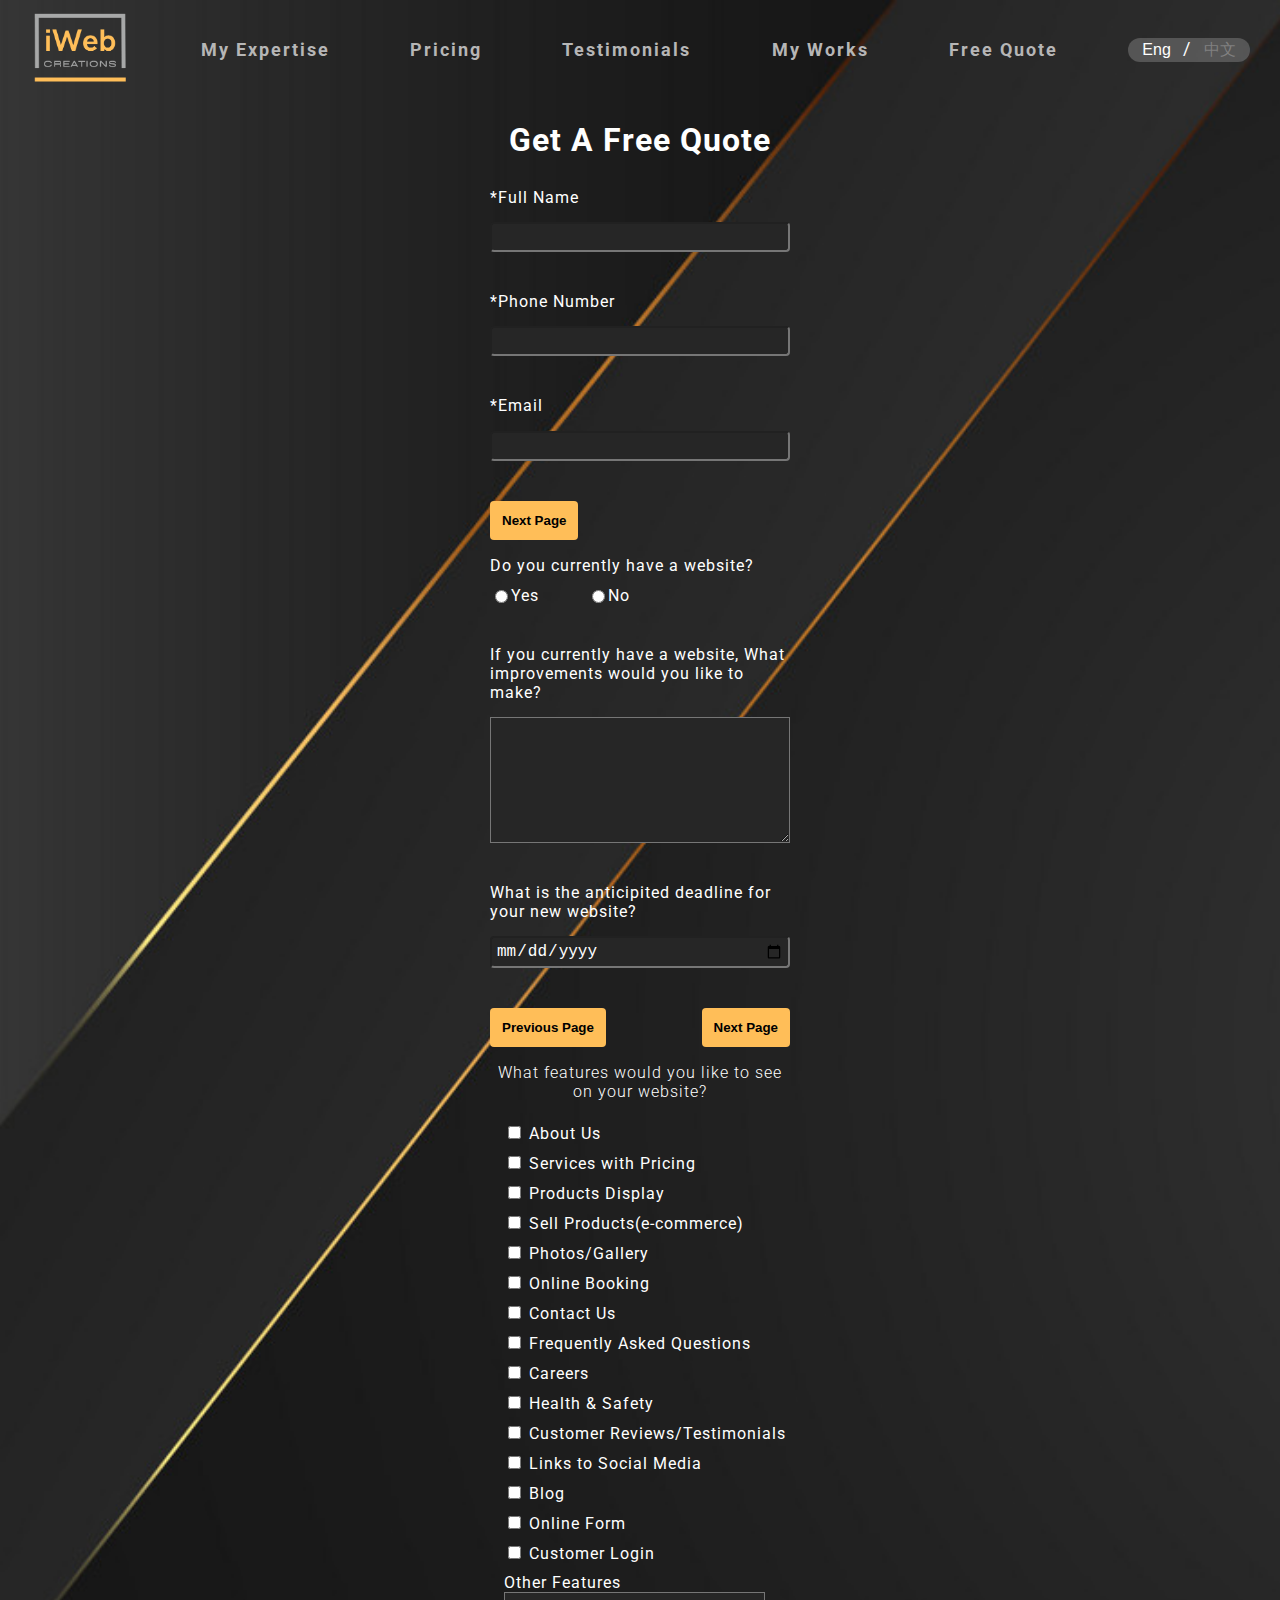
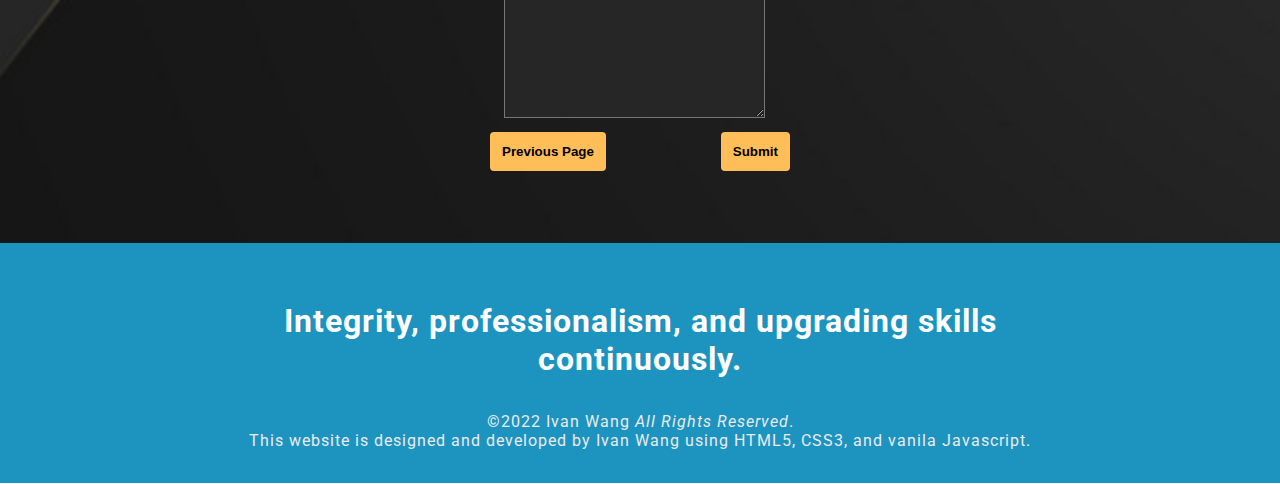
==== contact.html @ b066223b "upload completed website" ====
<!DOCTYPE html>
<html lang="en">

<head>
    <meta charset="UTF-8">
    <meta http-equiv="X-UA-Compatible" content="IE=edge">
    <meta name="viewport" content="width=device-width, initial-scale=1.0">
    <title>Ivan Wang's Portfolio - Free Quote</title>
    <link rel="stylesheet" href="./styles/navigation.css">
    <link rel="stylesheet" href="./styles/contact.css">
    <script src="./scripts/switch-language.js" defer></script>
    <script src="./scripts/contact.js" defer></script>
</head>

<body>
    <nav id="nav-bar">
        <!-- only one of "nav-desktop" and "nav-mobile" will show on user interface. -->
        <div class="nav-desktop" id="nav-desktop">
            <a href="./index.html">
                <img class="logo" src="./images/logo2.png" alt="the logo of iWebCreation"></a>
            <a class="nav-links en expertise-link" href="./index.html#my-expertise">my expertise</a>
            <a class="nav-links cn expertise-link" href="./index.html#my-expertise">技术栈</a>
            <a class="nav-links en price-link" href="./index.html#price-table">Pricing</a>
            <a class="nav-links cn price-link" href="./index.html#price-table">价目表</a>
            <a class="nav-links en testimonial-link" href="./index.html#testimonial">Testimonials</a>
            <a class="nav-links cn testimonial-link" href="./index.html#testimonial">客户评价</a>
            <a class="nav-links en work-link" href="./index.html#work">my works</a>
            <a class="nav-links cn work-link" href="./index.html#work">项目展示</a>
            <a class="nav-links en contact-link" href="#">free quote</a>
            <a class="nav-links cn contact-link" href="#">免费估价</a>
            <div class="nav-language-switch">
                <button class="english-switch" onclick="switchToEnglish()">Eng</button>
                <span class="nav-language-switch-slash">/</span>
                <button class="chinese-switch" onclick="switchToChinese()">中文</button>
            </div>
        </div>
        <div class="nav-mobile" id="nav-mobile">
            <!-- This div is to create an overlay effect when drawer menu is shown. -->
            <div class="nav-mobile-background_overlay-hidden" id="nav-mobile-backgournd_overlay"></div>
            <!-- The empty divs inside nav-menu-button are used for creating animation effects. -->
            <button class="nav-mobile-button" onclick="toggleAll()">
                <div id="nav-mobile-button-div1"></div>
                <div id="nav-mobile-button-div2"></div>
                <div id="nav-mobile-button-div3"></div>
                <div id="nav-mobile-button-div4"></div>
            </button>
            <ul class="nav-mobile-list nav-mobile-list-hidden" id="nav-mobile-list">
                <li>
                    <div class="nav-language-switch">
                        <button class="english-switch" onclick="switchToEnglish()">Eng</button>
                        <span id="nav-language-switch-slash"> / </span>
                        <button class="chinese-switch" onclick="switchToChinese()">中文</button>
                    </div>
                </li>
                <li>
                    <a class="nav-links en expertise-link" href="./index.html#my-expertise">my expertise</a>
                    <a class="nav-links cn expertise-link" href="./index.html#my-expertise">技术栈</a>
                </li>
                <li>
                    <a class="nav-links en price-link" href="./index.html#price-table">Pricing</a>
                    <a class="nav-links cn price-link" href="./index.html#price-table">价目表</a>
                </li>
                <li>
                    <a class="nav-links en testimonial-link" href="./index.html#testimonial">Testimonials</a>
                    <a class="nav-links cn testimonial-link" href="./index.html#testimonial">客户评价</a>
                </li>
                <li>
                    <a class="nav-links en work-link" href="./index.html#work">my works</a>
                    <a class="nav-links cn work-link" href="./index.html#work">项目展示</a>
                </li>
                <li>
                    <a class="nav-links en contact-link" href="#">free quote</a>
                    <a class="nav-links cn contact-link" href="#">免费估价</a>
                </li>
            </ul>
        </div>
    </nav>
    <main>
        <h1>Get A Free Quote</h1>
        <form id="quote-form" action="https://api.staticforms.xyz/submit" method="post" data-multi-step>
            <div class="card active" data-step>
                <div class="label-n-input">
                    <label class="en" for="name">*Full Name</label>
                    <input type="text" name="name" id="input-name">
                </div>
                <div class="label-n-input">
                    <label class="en" for="phone">*Phone Number</label>
                    <input type="number" name="phone" id="input-phone">
                </div>
                <div class="label-n-input">
                    <label class="en" for="email">*Email</label>
                    <input type="email" name="email" id="input-email">
                </div>
                <button class="change-page" data-next>Next Page</button>
            </div>
            <div class="card" data-step>
                <div class="label-n-input">
                    <span class="en">Do you currently have a website?</span>
                    <div class="yes-or-no">
                        <div>
                            <input type="radio" name="$haveWebsite" id="input-have_website" value="I have a website.">
                            <label for="input-have-website">Yes</label>
                        </div>
                        <div>
                            <input type="radio" name="$haveWebsite" id="input-dont-have-website"
                                value="I don't have a website.">
                            <label for="input-have-website">No</label>
                        </div>
                    </div>
                </div>
                <div class="label-n-input">
                    <label class="en" for="input-improvement">If you currently have a website, What improvements would
                        you
                        like to
                        make?</label>
                    <textarea name="$improvement" id="input-improvement" cols="30" rows="8"></textarea>
                </div>
                <div class="label-n-input">
                    <label class="en" for="input-deadline">What is the anticipited deadline for your new website?</label>
                    <input type="date" name="$deadline" id="input-deadline">
                </div>
                <div class="buttons">
                    <button class="change-page" data-previous>Previous Page</button>
                    <button class="change-page" data-next>Next Page</button>
                </div>
            </div>
            <div class="card" data-step>
                <h3>What features would you like to see on your website?</h3>
                <fieldset>
                    <div>
                        <input type="checkbox" name="$about-us" id="input-about-us">
                        <label class="en" for="input-about-us">About Us</label>
                    </div>
                    <div>
                        <input type="checkbox" name="$services-with-pricing" id="input-service-with-pricing">
                        <label class="en" for="input-services-with-pricing">Services with Pricing</label>
                    </div>
                    <div>
                        <input type="checkbox" name="$products-display" id="input-products-display">
                        <label class="en" for="input-products-display">Products Display</label>
                    </div>
                    <div>
                        <input type="checkbox" name="$sell-products" id="input-sell-products">
                        <label class="en" for="input-sell-products">Sell Products(e-commerce)</label>
                    </div>
                    <div>
                        <input type="checkbox" name="$gallery" id="input-gallery">
                        <label class="en" for="input-gallery">Photos/Gallery</label>
                    </div>
                    <div>
                        <input type="checkbox" name="$online-booking" id="input-online-booking">
                        <label class="en" for="input-online-booking">Online Booking</label>
                    </div>
                    <div>
                        <input type="checkbox" name="$contact-us" id="input-contact-us">
                        <label class="en" for="input-contact-us">Contact Us</label>
                    </div>
                    <div>
                        <input type="checkbox" name="$faq" id="input-faq">
                        <label class="en" for="input-faq">Frequently Asked Questions</label>
                    </div>
                    <div>
                        <input type="checkbox" name="$careers" id="input-careers">
                        <label class="en" for="input-careers">Careers</label>
                    </div>
                    <div>
                        <input type="checkbox" name="$health-safety" id="input-health-safety">
                        <label class="en" for="input-health-safety">Health & Safety</label>
                    </div>
                    <div>
                        <input type="checkbox" name="$customer-review" id="input-customer-review">
                        <label class="en" for="input-customer-review">Customer Reviews/Testimonials</label>
                    </div>
                    <div>
                        <input type="checkbox" name="$social-media" id="input-social-media">
                        <label class="en" for="input-social-media">Links to Social Media</label>
                    </div>
                    <div>
                        <input type="checkbox" name="$blog" id="input-blog">
                        <label class="en" for="input-blog">Blog</label>
                    </div>
                    <div>
                        <input type="checkbox" name="$online-form" id="input-online-form">
                        <label class="en" for="input-online-form">Online Form</label>
                    </div>
                    <div>
                        <input type="checkbox" name="$customer-login" id="input-customer-login">
                        <label class="en" for="input-customer-login">Customer Login</label>
                    </div>
                    <div>
                        <label class="en" for="input-other-feature">Other Features</label>
                        <textarea name="$other-feature" id="input-other-feature" cols="30" rows="8"></textarea>
                    </div>
                </fieldset>
                <input type="hidden" name="accessKey" value="a4dc0c20-2586-4f73-a8c7-3bf388054f9a">
                <input type="text" name="honeypot" style="display:none">
                <input type="hidden" name="subject" value="New Customer Requesting Quote!" />
                <input type="hidden" name="redirectTo" value="https://example.com/contact/success">
                <div class="buttons">
                    <button class="change-page" data-previous>Previous Page</button>
                    <input class="change-page" type="submit" value="Submit" />
                </div>
            </div>
        </form>
    </main>
    <footer>
        <h4 class="en">
            Integrity, professionalism, and upgrading skills<br>continuously.
        </h4>
        <h4 class="cn">
            诚信 专业 不断进取
        </h4>
        <p class="en">
            &copy;2022 Ivan Wang <i>All Rights Reserved</i>.
            <br>
            This website is designed and developed by Ivan Wang using HTML5, CSS3, and vanila Javascript.
        </p>
        <p class="cn">
            &copy;2022 版权所有：王海峰
            此网站是由我本人，用HTML5、CSS3和JavaScript一砖一瓦搭建而成。
        </p>
    </footer>
</body>

</html>
---- styles/navigation.css ----
@import url("https://fonts.googleapis.com/css2?family=Roboto:ital,wght@0,300;0,400;0,500;0,700;1,400;1,500;1,700&display=swap");
/* ////////////// */
/* Start: general */
/* ////////////// */
#nav-bar {
    display: flex;
    justify-content: space-evenly;
    width: 100%;
    z-index: 9;
    font-family: "Roboto", sans-serif;
    letter-spacing: 2px;
    padding: 10px 0;
    transition: 0.3s;
}

#nav-bar a {
    color: #b6b6b6;
}

#nav-bar.at-top {
    position: absolute;
}

#nav-bar.not-at-top {
    position: fixed;
    top: 0;
    background: rgba(255, 255, 255, 0.88);
}

#secret-nav-style-switch {
    height: 1px;
    position: sticky;
    top: 400px;
}

.nav-language-switch-slash {
    color: white;
}

.nav-links {
    font-weight: bold;
    padding: 8px 10px;
    text-decoration: none;
    text-transform: capitalize;
    border-radius: 10px;
    transition: 1.2s;
}

.nav-links.link-active {
    animation: backgroundLightUp 1s forwards;
}

.nav-links.link-deactive {
    animation: backgroundLightOff 1s forwards;
}
/* //////////// */
/* End: general */
/* //////////// */

/* ////////////////////// */
/* Start: language switch */
/* ////////////////////// */
.nav-language-switch {
    background: rgba(128, 128, 128, 0.5);
    border-radius: 30px;
    padding: 0 0.5rem;
}

.nav-language-switch button {
    border: 0;
    background: transparent;
    font-size: 1rem;
    cursor: pointer;
}

.english-switch {
    color: white;
}

.chinese-switch {
    color: grey;
}
/* //////////////////// */
/* End: language switch */
/* //////////////////// */

/* ////////////////////// */
/* Start: desktop version */
/* ////////////////////// */
.nav-desktop {
    display: none;
    justify-content: space-around;
    align-items: center;
    width: 100%;
    height: 2rem;
    top: 0;
    background: rgba(38, 38, 38, 0);
    height: max-content;
    transition: 500s;
}

.nav-desktop .logo {
    width: 100px;
}
/* //////////////////// */
/* End: desktop version */
/* //////////////////// */

/* ///////////////////// */
/* Start: mobile version */
/* ///////////////////// */
.nav-mobile {
    position: absolute;
    top: 10px;
    left: 0;
    width: 100vw;
}

#nav-mobile-backgournd_overlay {
    position: absolute;
    top: 0;
    left: 0;
    width: 100vw;
    height: 100vh;
    background-color: rgba(47, 47, 47, 0.865);
    z-index: 1;
}

.nav-mobile-background_overlay-shown {
    animation: appear 0.2s forwards;
    display: initial;
}

.nav-mobile-background_overlay-hidden {
    animation: disappear 0.2s forwards;
    display: none;
}

.nav-mobile-button {
    background: rgba(255, 255, 255, 88%);
    position: absolute;
    left: 1rem;
    top: 0rem;
    display: flex;
    flex-direction: column;
    justify-content: center;
    align-items: center;
    width: 4rem;
    height: 4rem;
    border: 0;
    z-index: 2;
}

.nav-mobile-button:focus {
    outline: none;
}

.nav-mobile-button div {
    position: absolute;
    background: black;
    width: 2.5rem;
    height: 5px;
    transform: translateY(-50%);
}

.nav-mobile-button-1and4-activated {
    animation: disappear 0.1s forwards;
}

.nav-mobile-button-2-activated {
    animation: rotateClockwise 0.2s forwards;
}

.nav-mobile-button-3-activated {
    animation: rotateCounterClockwise 0.2s forwards;
}

.nav-mobile-button-1and4-deactivated {
    animation: appear 0.1s forwards;
}

.nav-mobile-button-2-deactivated {
    animation: undoRotateClockwise 0.2s forwards;
}

.nav-mobile-button-3-deactivated {
    animation: undoRotateCounterClockwise 0.2s forwards;
}

.nav-mobile-button div:nth-of-type(1) {
    top: 30%;
}

.nav-mobile-button div:nth-of-type(2) {
    top: 50%;
}

.nav-mobile-button div:nth-of-type(3) {
    top: 50%;
}

.nav-mobile-button div:nth-of-type(4) {
    top: 70%;
}

.nav-mobile-list {
    list-style: none;
    position: absolute;
    top: 4rem;
    left: 0;
    width: max-content;
    height: 70vh;
    background: rgba(255, 255, 255, 88%);
    display: flex;
    flex-direction: column;
    justify-content: space-around;
    align-items: flex-start;
    padding: 0 2rem;
    transition: transform 0.2s ease;
    z-index: 2;
}

.nav-mobile-list-shown {
    transform: translateX(0%);
}

.nav-mobile-list-hidden {
    transform: translateX(-100%);
}

.nav-mobile-list li:last-of-type {
    display: flex;
    justify-content: space-around;
    width: 7rem;
}

.nav-mobile-list .nav-links {
    text-decoration: none;
    text-transform: uppercase;
    color: #585a5e;
    font-size: 1.5rem;
}
/* /////////////////// */
/* End: mobile version */
/* /////////////////// */

/* //////////////// */
/* Start: animation */
/* //////////////// */
@keyframes disappear {
    0% {
        opacity: 100%;
    }
    100% {
        opacity: 0%;
        display: none;
    }
}

@keyframes appear {
    0% {
        opacity: 0%;
    }
    100% {
        opacity: 100%;
    }
}

@keyframes rotateClockwise {
    0% {
        transform: rotate(0deg);
    }
    100% {
        transform: rotate(45deg);
    }
}

@keyframes undoRotateClockwise {
    0% {
        transform: rotate(45deg);
    }
    100% {
        transform: rotate(0deg);
        transform: translateY(-50%);
    }
}

@keyframes rotateCounterClockwise {
    0% {
        transform: rotate(0deg);
    }
    100% {
        transform: rotate(-45deg);
    }
}

@keyframes undoRotateCounterClockwise {
    0% {
        transform: rotate(-45deg);
    }
    100% {
        transform: rotate(0deg);
        transform: translateY(-50%);
    }
}

@keyframes backgroundLightUp {
    0% {
        color: rgb(182, 182, 182);
        background-color: rgba(0, 0, 0, 0);
    }
    100% {
        color: rgb(121, 121, 121);
        background-color: rgb(255, 190, 88);
    }
}

@keyframes backgroundLightOff {
    0% {
        color: rgb(121, 121, 121);
        background-color: rgb(255, 190, 88);
    }
    100% {
        color: rgb(182, 182, 182);
        background-color: rgba(0, 0, 0, 0);
    }
}
/* ////////////// */
/* End: animation */
/* ////////////// */

/* ////////////////// */
/* Start: media query */
/* ////////////////// */
@media only screen and (min-width: 900px) {
    .nav {
        background-color: white;
    }

    .nav-mobile {
        display: none;
    }

    .nav-desktop {
        display: flex;
    }

    nav {
        font-size: 18px;
    }
}
/* //////////////// */
/* End: media query */
/* //////////////// */
---- styles/contact.css ----
@import url("https://fonts.googleapis.com/css2?family=Roboto:ital,wght@0,300;0,400;0,500;0,700;1,400;1,500;1,700&display=swap");

:root {
    --main-yellow: rgb(255, 190, 88);
    --main-black: rgb(38, 38, 38);
}

body {
    margin: 0;
    font-family: "Roboto", sans-serif;
    letter-spacing: 1px;
    width: 100vw;
    color: white;
    background-image: url(../images/dark-background.jpg);
    background-size: cover;
}

h1 {
    text-align: center;
}

h3 {
    margin: 0;
    margin-bottom: 1rem;
    text-align: center;
    font-weight: 300;
    font-size: 1rem;
}

main {
    margin-bottom: 4rem;
}

#thanks-page-main {
    padding: 10rem 0;
}

#thanks-page-main h1,
#thanks-page-main h2 {
    font-size: 1.2rem;
    font-weight: normal;
    text-align: center;
    margin-bottom: 1.5rem;
}

.card {
    border-radius: 0.5rem;
    padding: 0.5rem;
    max-width: 300px;
    margin: 0 auto;
    animation: fade 250ms ease-in-out forwards;
}

.change-page {
    border: 0;
    border-radius: 0.25rem;
    padding: 12px;
    font-weight: bold;
    background: var(--main-yellow);
}

.label-n-input {
    display: flex;
    flex-direction: column;
    margin-bottom: 2.5rem;
    gap: 0.7rem;
}

.label-n-input:last-child {
    margin: 0;
}

.label-n-input > label {
    margin-bottom: 0.25rem;
}

.label-n-input > input {
    border-radius: 0.25em;
    font-size: 1rem;
    padding: 0.25em;
}

input[type="text"],
input[type="email"],
input[type="number"],
input[type="date"] {
    background-color: var(--main-black);
    color: white;
}

input::-webkit-outer-spin-button,
input::-webkit-inner-spin-button {
    -webkit-appearance: none;
    margin: 0;
}

input[type="number"] {
    -moz-appearance: textfield;
}

.yes-or-no {
    display: flex;
    gap: 3rem;
    align-items: center;
}

.yes-or-no > div {
    display: flex;
    align-items: center;
}

.buttons {
    display: flex;
    justify-content: space-between;
}

textarea {
    background: var(--main-black);
    color: white;
}

fieldset {
    border: 0;
    width: 100%;
}

fieldset > div:not(:last-of-type) {
    margin-bottom: 10px;
}

.card.active {
    animation: slide 250ms 125ms ease-in-out both;
}

#quote-form {
    overflow: hidden;
    position: relative;
}

.hide {
    display: none;
}

footer {
    height: 15rem;
    background-color: rgb(29, 148, 191);
    display: flex;
    flex-direction: column;
    justify-content: space-evenly;
    align-items: center;
    color: white;
    text-align: center;
}

footer h4 {
    font-size: 2rem;
    color: white;
    text-align: center;
    margin-bottom: 0;
}

footer p,
footer i {
    color: rgb(235, 235, 235);
}

@keyframes slide {
    0% {
        transform: translateX(200%);
        opacity: 0;
    }
    100% {
        transform: translateX(0);
        opacity: 1;
    }
}

@keyframes fade {
    0% {
        transform: scale(1);
        opacity: 1;
    }
    50% {
        transform: scale(0.75);
        opacity: 0;
    }
    100% {
        opacity: 0;
        transform: scale(0);
    }
}

/* Control initial language display */
.cn {
    display: none;
}
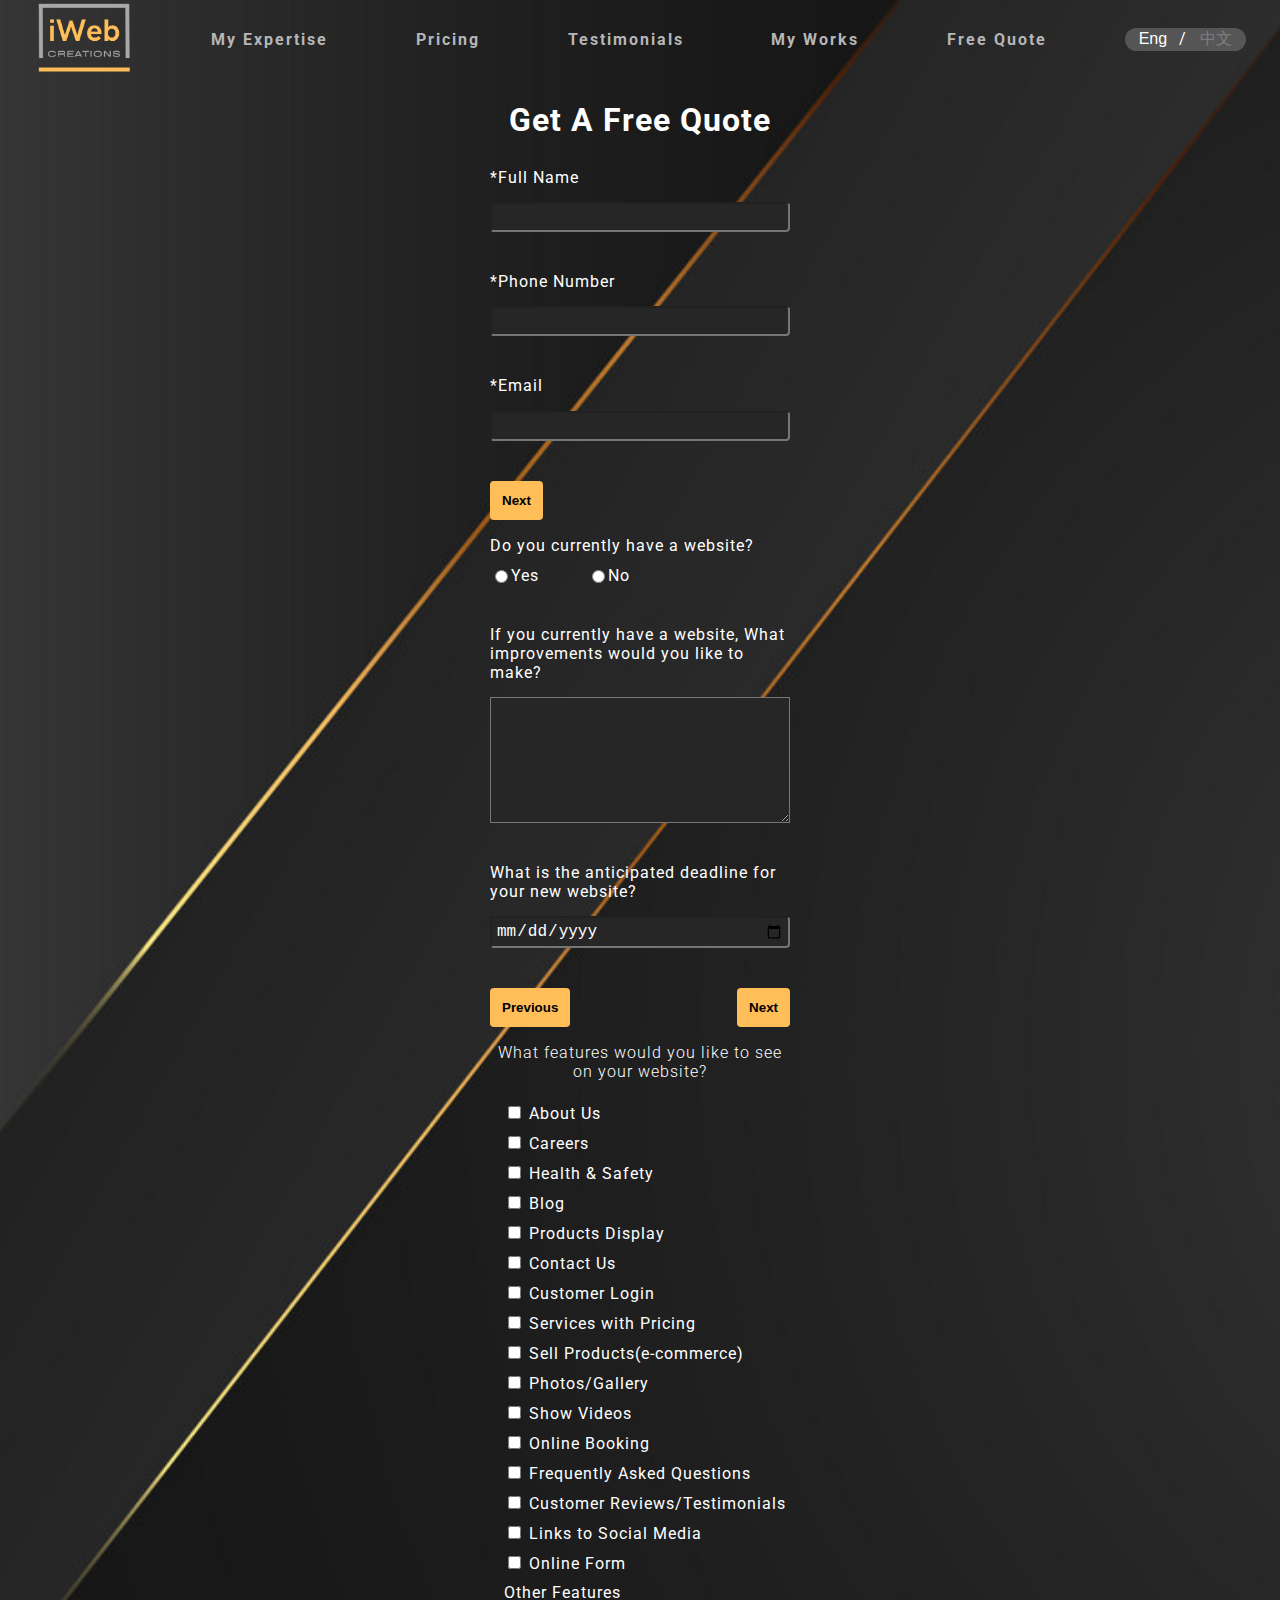
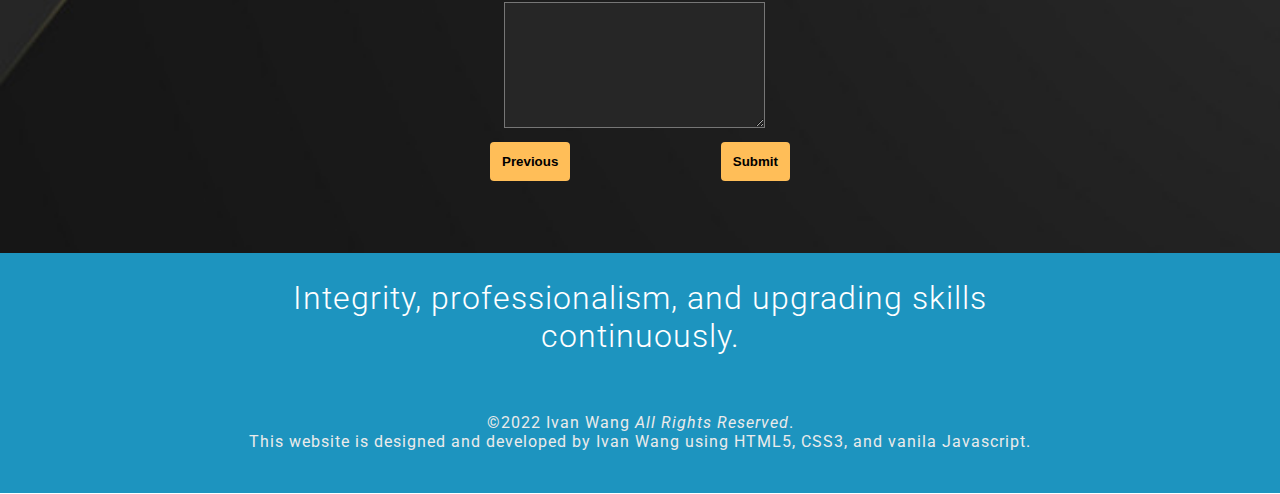
==== commit b66f09f0: "Add files via upload" ====
--- a/contact.html
+++ b/contact.html
@@ -8,6 +8,7 @@
     <title>Ivan Wang's Portfolio - Free Quote</title>
     <link rel="stylesheet" href="./styles/navigation.css">
     <link rel="stylesheet" href="./styles/contact.css">
+    <link rel="stylesheet" href="./styles/footer.css">
     <script src="./scripts/switch-language.js" defer></script>
     <script src="./scripts/contact.js" defer></script>
 </head>
@@ -37,13 +38,16 @@
         <div class="nav-mobile" id="nav-mobile">
             <!-- This div is to create an overlay effect when drawer menu is shown. -->
             <div class="nav-mobile-background_overlay-hidden" id="nav-mobile-backgournd_overlay"></div>
-            <!-- The empty divs inside nav-menu-button are used for creating animation effects. -->
-            <button class="nav-mobile-button" onclick="toggleAll()">
-                <div id="nav-mobile-button-div1"></div>
-                <div id="nav-mobile-button-div2"></div>
-                <div id="nav-mobile-button-div3"></div>
-                <div id="nav-mobile-button-div4"></div>
-            </button>
+            <div id="nav-mobile-bar">
+                <button class="nav-mobile-button" onclick="toggleAll()">
+                    <!-- The empty divs below are used for creating animation effects. -->
+                    <div id="nav-mobile-button-div1"></div>
+                    <div id="nav-mobile-button-div2"></div>
+                    <div id="nav-mobile-button-div3"></div>
+                    <div id="nav-mobile-button-div4"></div>
+                </button>
+                <img src="./images/logo2.png" alt="The logo of iWebCreations">
+            </div>
             <ul class="nav-mobile-list nav-mobile-list-hidden" id="nav-mobile-list">
                 <li>
                     <div class="nav-language-switch">
@@ -76,35 +80,47 @@
         </div>
     </nav>
     <main>
-        <h1>Get A Free Quote</h1>
+        <h1>
+            <span class="en">Get A Free Quote</span>
+            <span class="cn">获取免费报价</span>
+        </h1>
         <form id="quote-form" action="https://api.staticforms.xyz/submit" method="post" data-multi-step>
             <div class="card active" data-step>
                 <div class="label-n-input">
                     <label class="en" for="name">*Full Name</label>
-                    <input type="text" name="name" id="input-name">
+                    <label class="cn" for="name">*姓名</label>
+                    <input type="text" name="name" id="input-name" required>
                 </div>
                 <div class="label-n-input">
                     <label class="en" for="phone">*Phone Number</label>
-                    <input type="number" name="phone" id="input-phone">
+                    <label class="cn" for="phone">*电话</label>
+                    <input type="number" name="phone" id="input-phone" required>
                 </div>
                 <div class="label-n-input">
                     <label class="en" for="email">*Email</label>
-                    <input type="email" name="email" id="input-email">
-                </div>
-                <button class="change-page" data-next>Next Page</button>
+                    <label class="cn" for="email">*电子邮箱</label>
+                    <input type="email" name="email" id="input-email" required>
+                </div>
+                <button class="change-page" data-next>
+                    <span class="en">Next</span>
+                    <span class="cn">下一页</span>
+                </button>
             </div>
             <div class="card" data-step>
                 <div class="label-n-input">
                     <span class="en">Do you currently have a website?</span>
+                    <span class="cn">您的企业现在已经有网站了吗？</span>
                     <div class="yes-or-no">
                         <div>
                             <input type="radio" name="$haveWebsite" id="input-have_website" value="I have a website.">
-                            <label for="input-have-website">Yes</label>
+                            <label class="en" for="input-have-website">Yes</label>
+                            <label class="cn" for="input-have-website">是</label>
                         </div>
                         <div>
                             <input type="radio" name="$haveWebsite" id="input-dont-have-website"
                                 value="I don't have a website.">
-                            <label for="input-have-website">No</label>
+                            <label class="en" for="input-have-website">No</label>
+                            <label class="cn" for="input-have-website">否</label>
                         </div>
                     </div>
                 </div>
@@ -113,103 +129,135 @@
                         you
                         like to
                         make?</label>
+                    <label class="cn" for="input-improvement">如果您有网站，您希望做哪些改进？</label>
                     <textarea name="$improvement" id="input-improvement" cols="30" rows="8"></textarea>
                 </div>
                 <div class="label-n-input">
-                    <label class="en" for="input-deadline">What is the anticipited deadline for your new website?</label>
+                    <label class="en" for="input-deadline">What is the anticipated deadline for your new
+                        website?</label>
+                    <label class="cn" for="input-deadline">您希望您的网站哪天完工？</label>
                     <input type="date" name="$deadline" id="input-deadline">
                 </div>
                 <div class="buttons">
-                    <button class="change-page" data-previous>Previous Page</button>
-                    <button class="change-page" data-next>Next Page</button>
+                    <button class="en change-page" data-previous>Previous</button>
+                    <button class="cn change-page" data-previous>上一页</button>
+                    <button class="en change-page" data-next>Next</button>
+                    <button class="cn change-page" data-next>下一页</button>
                 </div>
             </div>
             <div class="card" data-step>
-                <h3>What features would you like to see on your website?</h3>
+                <h3>
+                    <span class="en">What features would you like to see on your website?</span>
+                    <span class="cn">您希望网站包含哪些页面以及功能？</span>
+                </h3>
                 <fieldset>
                     <div>
                         <input type="checkbox" name="$about-us" id="input-about-us">
                         <label class="en" for="input-about-us">About Us</label>
+                        <label class="cn" for="input-about-us">关于我们/自我介绍页面</label>
+                    </div>
+                    <div>
+                        <input type="checkbox" name="$careers" id="input-careers">
+                        <label class="en" for="input-careers">Careers</label>
+                        <label class="cn" for="input-careers">招聘页面</label>
+                    </div>
+                    <div>
+                        <input type="checkbox" name="$health-safety" id="input-health-safety">
+                        <label class="en" for="input-health-safety">Health & Safety</label>
+                        <label class="cn" for="input-health-safety">安全卫生条例页面</label>
+                    </div>
+                    <div>
+                        <input type="checkbox" name="$blog" id="input-blog">
+                        <label class="en" for="input-blog">Blog</label>
+                        <label class="cn" for="input-blog">博客页面</label>
+                    </div>
+                    <div>
+                        <input type="checkbox" name="$products-display" id="input-products-display">
+                        <label class="en" for="input-products-display">Products Display</label>
+                        <label class="cn" for="input-products-display">产品展示页面</label>
+                    </div>
+                    <div>
+                        <input type="checkbox" name="$contact-us" id="input-contact-us">
+                        <label class="en" for="input-contact-us">Contact Us</label>
+                        <label class="cn" for="input-contact-us">联系我们页面</label>
+                    </div>
+                    <div>
+                        <input type="checkbox" name="$customer-login" id="input-customer-login">
+                        <label class="en" for="input-customer-login">Customer Login</label>
+                        <label class="cn" for="input-customer-login">客户账号登录页面</label>
                     </div>
                     <div>
                         <input type="checkbox" name="$services-with-pricing" id="input-service-with-pricing">
                         <label class="en" for="input-services-with-pricing">Services with Pricing</label>
-                    </div>
-                    <div>
-                        <input type="checkbox" name="$products-display" id="input-products-display">
-                        <label class="en" for="input-products-display">Products Display</label>
+                        <label class="cn" for="input-services-with-pricing">服务项目与价目表</label>
                     </div>
                     <div>
                         <input type="checkbox" name="$sell-products" id="input-sell-products">
                         <label class="en" for="input-sell-products">Sell Products(e-commerce)</label>
+                        <label class="cn" for="input-sell-products">卖产品（网店）</label>
                     </div>
                     <div>
                         <input type="checkbox" name="$gallery" id="input-gallery">
                         <label class="en" for="input-gallery">Photos/Gallery</label>
+                        <label class="cn" for="input-gallery">展示图片</label>
+                    </div>
+                    <div>
+                        <input type="checkbox" name="$video" id="input-video">
+                        <label class="en" for="input-video">Show Videos</label>
+                        <label class="cn" for="input-video">展示视频</label>
                     </div>
                     <div>
                         <input type="checkbox" name="$online-booking" id="input-online-booking">
                         <label class="en" for="input-online-booking">Online Booking</label>
-                    </div>
-                    <div>
-                        <input type="checkbox" name="$contact-us" id="input-contact-us">
-                        <label class="en" for="input-contact-us">Contact Us</label>
+                        <label class="cn" for="input-online-booking">网上预约</label>
                     </div>
                     <div>
                         <input type="checkbox" name="$faq" id="input-faq">
                         <label class="en" for="input-faq">Frequently Asked Questions</label>
-                    </div>
-                    <div>
-                        <input type="checkbox" name="$careers" id="input-careers">
-                        <label class="en" for="input-careers">Careers</label>
-                    </div>
-                    <div>
-                        <input type="checkbox" name="$health-safety" id="input-health-safety">
-                        <label class="en" for="input-health-safety">Health & Safety</label>
+                        <label class="cn" for="input-faq">常见问题</label>
                     </div>
                     <div>
                         <input type="checkbox" name="$customer-review" id="input-customer-review">
                         <label class="en" for="input-customer-review">Customer Reviews/Testimonials</label>
+                        <label class="cn" for="input-customer-review">客户评论/推荐</label>
                     </div>
                     <div>
                         <input type="checkbox" name="$social-media" id="input-social-media">
                         <label class="en" for="input-social-media">Links to Social Media</label>
-                    </div>
-                    <div>
-                        <input type="checkbox" name="$blog" id="input-blog">
-                        <label class="en" for="input-blog">Blog</label>
+                        <label class="cn" for="input-social-media">社交媒体链接</label>
                     </div>
                     <div>
                         <input type="checkbox" name="$online-form" id="input-online-form">
                         <label class="en" for="input-online-form">Online Form</label>
-                    </div>
-                    <div>
-                        <input type="checkbox" name="$customer-login" id="input-customer-login">
-                        <label class="en" for="input-customer-login">Customer Login</label>
+                        <label class="cn" for="input-online-form">网上填表</label>
                     </div>
                     <div>
                         <label class="en" for="input-other-feature">Other Features</label>
+                        <label class="cn" for="input-other-feature">其他功能</label>
                         <textarea name="$other-feature" id="input-other-feature" cols="30" rows="8"></textarea>
                     </div>
                 </fieldset>
                 <input type="hidden" name="accessKey" value="a4dc0c20-2586-4f73-a8c7-3bf388054f9a">
                 <input type="text" name="honeypot" style="display:none">
                 <input type="hidden" name="subject" value="New Customer Requesting Quote!" />
-                <input type="hidden" name="redirectTo" value="https://example.com/contact/success">
+                <input type="hidden" name="redirectTo"
+                    value="https://www.iwebcreations.ca/thanks-for-contacting-me.html">
                 <div class="buttons">
-                    <button class="change-page" data-previous>Previous Page</button>
-                    <input class="change-page" type="submit" value="Submit" />
+                    <button class="change-page" data-previous>
+                        <span class="en">Previous</span>
+                        <span class="cn">上一页</span>
+                    </button>
+                    <input class="change-page en" type="submit" value="Submit" />
+                    <input class="change-page cn" type="submit" value="提交" />
                 </div>
             </div>
         </form>
     </main>
     <footer>
-        <h4 class="en">
-            Integrity, professionalism, and upgrading skills<br>continuously.
-        </h4>
-        <h4 class="cn">
-            诚信 专业 不断进取
-        </h4>
+        <h3>
+            <span class="en">Integrity, professionalism, and upgrading skills<br>continuously.</span>
+            <span class="cn">诚信 专业 不断进取</span>
+        </h3>
         <p class="en">
             &copy;2022 Ivan Wang <i>All Rights Reserved</i>.
             <br>
--- a/styles/navigation.css
+++ b/styles/navigation.css
@@ -2,14 +2,15 @@
 /* ////////////// */
 /* Start: general */
 /* ////////////// */
+:root {
+    --main-grey: rgb(99, 99, 99);
+}
+
 #nav-bar {
-    display: flex;
-    justify-content: space-evenly;
     width: 100%;
-    z-index: 9;
+    z-index: 10;
     font-family: "Roboto", sans-serif;
     letter-spacing: 2px;
-    padding: 10px 0;
     transition: 0.3s;
 }
 
@@ -19,18 +20,13 @@
 
 #nav-bar.at-top {
     position: absolute;
+    background-color: transparent;
 }
 
 #nav-bar.not-at-top {
     position: fixed;
     top: 0;
     background: rgba(255, 255, 255, 0.88);
-}
-
-#secret-nav-style-switch {
-    height: 1px;
-    position: sticky;
-    top: 400px;
 }
 
 .nav-language-switch-slash {
@@ -109,18 +105,30 @@
 /* ///////////////////// */
 /* Start: mobile version */
 /* ///////////////////// */
-.nav-mobile {
-    position: absolute;
-    top: 10px;
-    left: 0;
+/* .nav-mobile {
+    position: relative;
     width: 100vw;
+} */
+
+#nav-mobile-bar {
+    width: 100vw;
+    box-sizing: border-box;
+    padding: 10px 30px;
+    display: flex;
+    justify-content: space-between;
+    align-items: center;
+    top: 0rem;
+}
+
+#mobile-logo {
+    width: 80px;
 }
 
 #nav-mobile-backgournd_overlay {
     position: absolute;
     top: 0;
     left: 0;
-    width: 100vw;
+    width: 200vw;
     height: 100vh;
     background-color: rgba(47, 47, 47, 0.865);
     z-index: 1;
@@ -137,10 +145,7 @@
 }
 
 .nav-mobile-button {
-    background: rgba(255, 255, 255, 88%);
-    position: absolute;
-    left: 1rem;
-    top: 0rem;
+    background: transparent;
     display: flex;
     flex-direction: column;
     justify-content: center;
@@ -157,7 +162,7 @@
 
 .nav-mobile-button div {
     position: absolute;
-    background: black;
+    background: var(--main-grey);
     width: 2.5rem;
     height: 5px;
     transform: translateY(-50%);
@@ -188,7 +193,7 @@
 }
 
 .nav-mobile-button div:nth-of-type(1) {
-    top: 30%;
+    top: 35%;
 }
 
 .nav-mobile-button div:nth-of-type(2) {
@@ -200,7 +205,7 @@
 }
 
 .nav-mobile-button div:nth-of-type(4) {
-    top: 70%;
+    top: 65%;
 }
 
 .nav-mobile-list {
@@ -269,38 +274,46 @@
 @keyframes rotateClockwise {
     0% {
         transform: rotate(0deg);
+        background-color: var(--main-grey);
     }
     100% {
         transform: rotate(45deg);
+        background-color: white;
     }
 }
 
 @keyframes undoRotateClockwise {
     0% {
         transform: rotate(45deg);
+        background-color: white;
     }
     100% {
         transform: rotate(0deg);
         transform: translateY(-50%);
+        background-color: var(--main-grey);
     }
 }
 
 @keyframes rotateCounterClockwise {
     0% {
         transform: rotate(0deg);
+        background-color: var(--main-grey);
     }
     100% {
         transform: rotate(-45deg);
+        background-color: white;
     }
 }
 
 @keyframes undoRotateCounterClockwise {
     0% {
         transform: rotate(-45deg);
+        background-color: white;
     }
     100% {
         transform: rotate(0deg);
         transform: translateY(-50%);
+        background-color: var(--main-grey);
     }
 }
 
@@ -333,20 +346,12 @@
 /* Start: media query */
 /* ////////////////// */
 @media only screen and (min-width: 900px) {
-    .nav {
-        background-color: white;
-    }
-
     .nav-mobile {
         display: none;
     }
 
     .nav-desktop {
         display: flex;
-    }
-
-    nav {
-        font-size: 18px;
     }
 }
 /* //////////////// */
--- a/styles/contact.css
+++ b/styles/contact.css
@@ -141,29 +141,6 @@
     display: none;
 }
 
-footer {
-    height: 15rem;
-    background-color: rgb(29, 148, 191);
-    display: flex;
-    flex-direction: column;
-    justify-content: space-evenly;
-    align-items: center;
-    color: white;
-    text-align: center;
-}
-
-footer h4 {
-    font-size: 2rem;
-    color: white;
-    text-align: center;
-    margin-bottom: 0;
-}
-
-footer p,
-footer i {
-    color: rgb(235, 235, 235);
-}
-
 @keyframes slide {
     0% {
         transform: translateX(200%);
--- a/styles/footer.css
+++ b/styles/footer.css
@@ -0,0 +1,22 @@
+footer {
+    height: 15rem;
+    background-color: rgb(29, 148, 191);
+    display: flex;
+    flex-direction: column;
+    justify-content: space-evenly;
+    align-items: center;
+    color: white;
+    text-align: center;
+}
+
+footer h3 span {
+    font-size: 2rem;
+    color: white;
+    text-align: center;
+    margin-bottom: 0;
+}
+
+footer p,
+footer i {
+    color: rgb(235, 235, 235);
+}
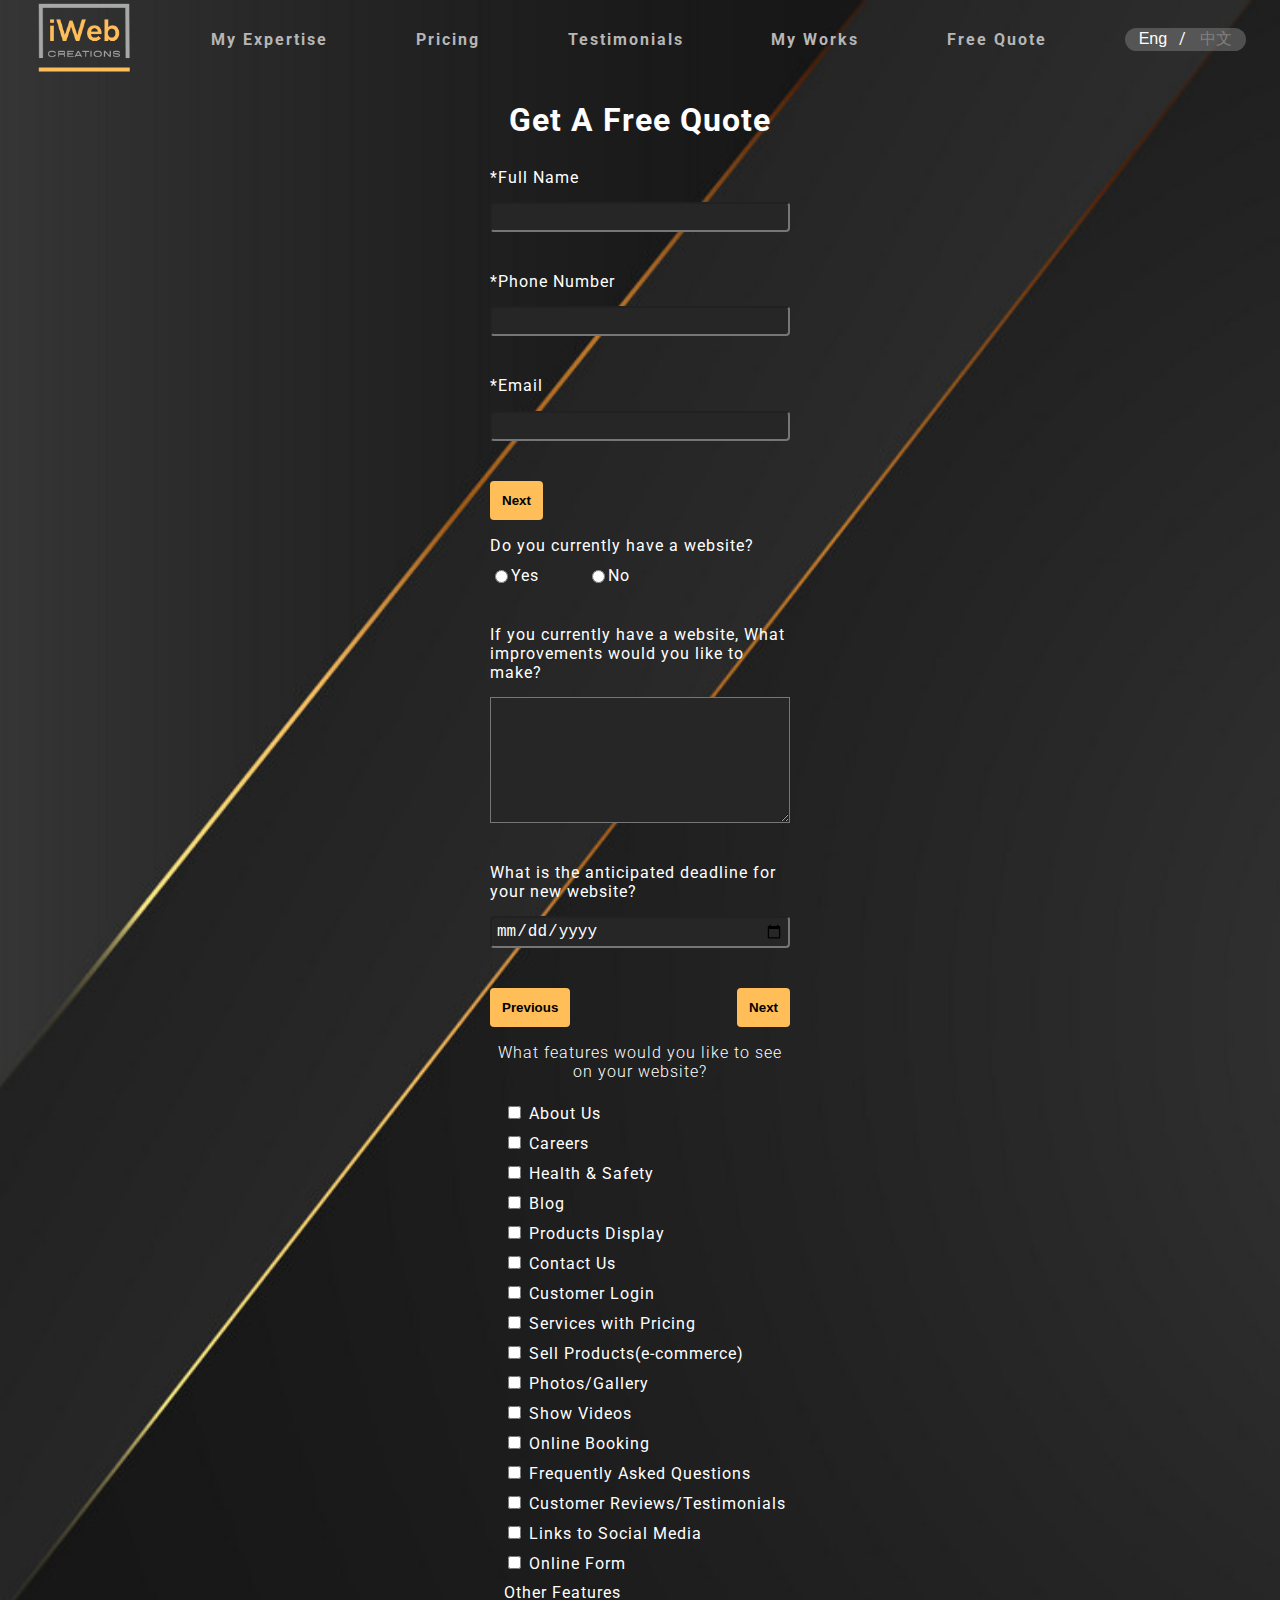
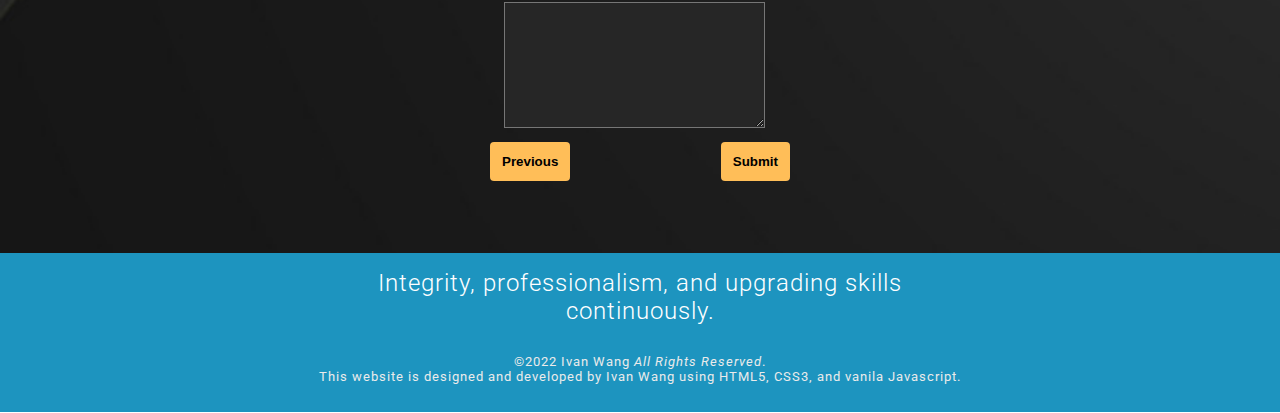
==== commit 25d429f5: "added missing script tags and css links" ====
--- a/contact.html
+++ b/contact.html
@@ -5,12 +5,13 @@
     <meta charset="UTF-8">
     <meta http-equiv="X-UA-Compatible" content="IE=edge">
     <meta name="viewport" content="width=device-width, initial-scale=1.0">
-    <title>Ivan Wang's Portfolio - Free Quote</title>
+    <title>iWebCreations - Free Quote</title>
     <link rel="stylesheet" href="./styles/navigation.css">
     <link rel="stylesheet" href="./styles/contact.css">
     <link rel="stylesheet" href="./styles/footer.css">
     <script src="./scripts/switch-language.js" defer></script>
     <script src="./scripts/contact.js" defer></script>
+    <script src="./scripts/navbar-switch.js" defer></script>
 </head>
 
 <body>
@@ -27,8 +28,8 @@
             <a class="nav-links cn testimonial-link" href="./index.html#testimonial">客户评价</a>
             <a class="nav-links en work-link" href="./index.html#work">my works</a>
             <a class="nav-links cn work-link" href="./index.html#work">项目展示</a>
-            <a class="nav-links en contact-link" href="#">free quote</a>
-            <a class="nav-links cn contact-link" href="#">免费估价</a>
+            <a class="link-active nav-links en contact-link" href="#">free quote</a>
+            <a class="link-active nav-links cn contact-link" href="#">免费估价</a>
             <div class="nav-language-switch">
                 <button class="english-switch" onclick="switchToEnglish()">Eng</button>
                 <span class="nav-language-switch-slash">/</span>
@@ -39,6 +40,7 @@
             <!-- This div is to create an overlay effect when drawer menu is shown. -->
             <div class="nav-mobile-background_overlay-hidden" id="nav-mobile-backgournd_overlay"></div>
             <div id="nav-mobile-bar">
+                <img id="mobile-logo" src="./images/logo2.png" alt="The logo of iWebCreations">
                 <button class="nav-mobile-button" onclick="toggleAll()">
                     <!-- The empty divs below are used for creating animation effects. -->
                     <div id="nav-mobile-button-div1"></div>
@@ -46,7 +48,6 @@
                     <div id="nav-mobile-button-div3"></div>
                     <div id="nav-mobile-button-div4"></div>
                 </button>
-                <img src="./images/logo2.png" alt="The logo of iWebCreations">
             </div>
             <ul class="nav-mobile-list nav-mobile-list-hidden" id="nav-mobile-list">
                 <li>
@@ -57,24 +58,28 @@
                     </div>
                 </li>
                 <li>
-                    <a class="nav-links en expertise-link" href="./index.html#my-expertise">my expertise</a>
-                    <a class="nav-links cn expertise-link" href="./index.html#my-expertise">技术栈</a>
-                </li>
-                <li>
-                    <a class="nav-links en price-link" href="./index.html#price-table">Pricing</a>
-                    <a class="nav-links cn price-link" href="./index.html#price-table">价目表</a>
-                </li>
-                <li>
-                    <a class="nav-links en testimonial-link" href="./index.html#testimonial">Testimonials</a>
-                    <a class="nav-links cn testimonial-link" href="./index.html#testimonial">客户评价</a>
-                </li>
-                <li>
-                    <a class="nav-links en work-link" href="./index.html#work">my works</a>
-                    <a class="nav-links cn work-link" href="./index.html#work">项目展示</a>
-                </li>
-                <li>
-                    <a class="nav-links en contact-link" href="#">free quote</a>
-                    <a class="nav-links cn contact-link" href="#">免费估价</a>
+                    <a onclick="toggleAll()" class="nav-links en expertise-link" href="./index.html#my-expertise">my
+                        expertise</a>
+                    <a onclick="toggleAll()" class="nav-links cn expertise-link"
+                        href="./index.html#my-expertise">技术栈</a>
+                </li>
+                <li>
+                    <a onclick="toggleAll()" class="nav-links en price-link" href="./index.html#price-table">Pricing</a>
+                    <a onclick="toggleAll()" class="nav-links cn price-link" href="./index.html#price-table">价目表</a>
+                </li>
+                <li>
+                    <a onclick="toggleAll()" class="nav-links en testimonial-link"
+                        href="./index.html#testimonial">Testimonials</a>
+                    <a onclick="toggleAll()" class="nav-links cn testimonial-link"
+                        href="./index.html#testimonial">客户评价</a>
+                </li>
+                <li>
+                    <a onclick="toggleAll()" class="nav-links en work-link" href="./index.html#work">my works</a>
+                    <a onclick="toggleAll()" class="nav-links cn work-link" href="./index.html#work">项目展示</a>
+                </li>
+                <li>
+                    <a onclick="toggleAll()" class="link-active nav-links en contact-link" href="#">free quote</a>
+                    <a onclick="toggleAll()" class="link-active nav-links cn contact-link" href="#">免费估价</a>
                 </li>
             </ul>
         </div>
--- a/styles/navigation.css
+++ b/styles/navigation.css
@@ -7,7 +7,7 @@
 }
 
 #nav-bar {
-    width: 100%;
+    width: 100vw;
     z-index: 10;
     font-family: "Roboto", sans-serif;
     letter-spacing: 2px;
@@ -111,7 +111,7 @@
 } */
 
 #nav-mobile-bar {
-    width: 100vw;
+    width: 100%;
     box-sizing: border-box;
     padding: 10px 30px;
     display: flex;
--- a/styles/footer.css
+++ b/styles/footer.css
@@ -1,5 +1,6 @@
 footer {
-    height: 15rem;
+    height: max-content;
+    padding: 1rem;
     background-color: rgb(29, 148, 191);
     display: flex;
     flex-direction: column;
@@ -10,13 +11,31 @@
 }
 
 footer h3 span {
-    font-size: 2rem;
+    font-size: 1rem;
     color: white;
     text-align: center;
     margin-bottom: 0;
 }
 
+footer h3 span br {
+    display: none;
+}
+
 footer p,
 footer i {
     color: rgb(235, 235, 235);
+    font-size: 0.8rem;
 }
+
+@media only screen and (min-width: 600px) {
+    footer h3 span {
+        font-size: 1.5rem;
+    }
+
+}
+
+@media only screen and (min-width: 750px) {
+    footer h3 span br {
+        display: initial;
+    }
+}